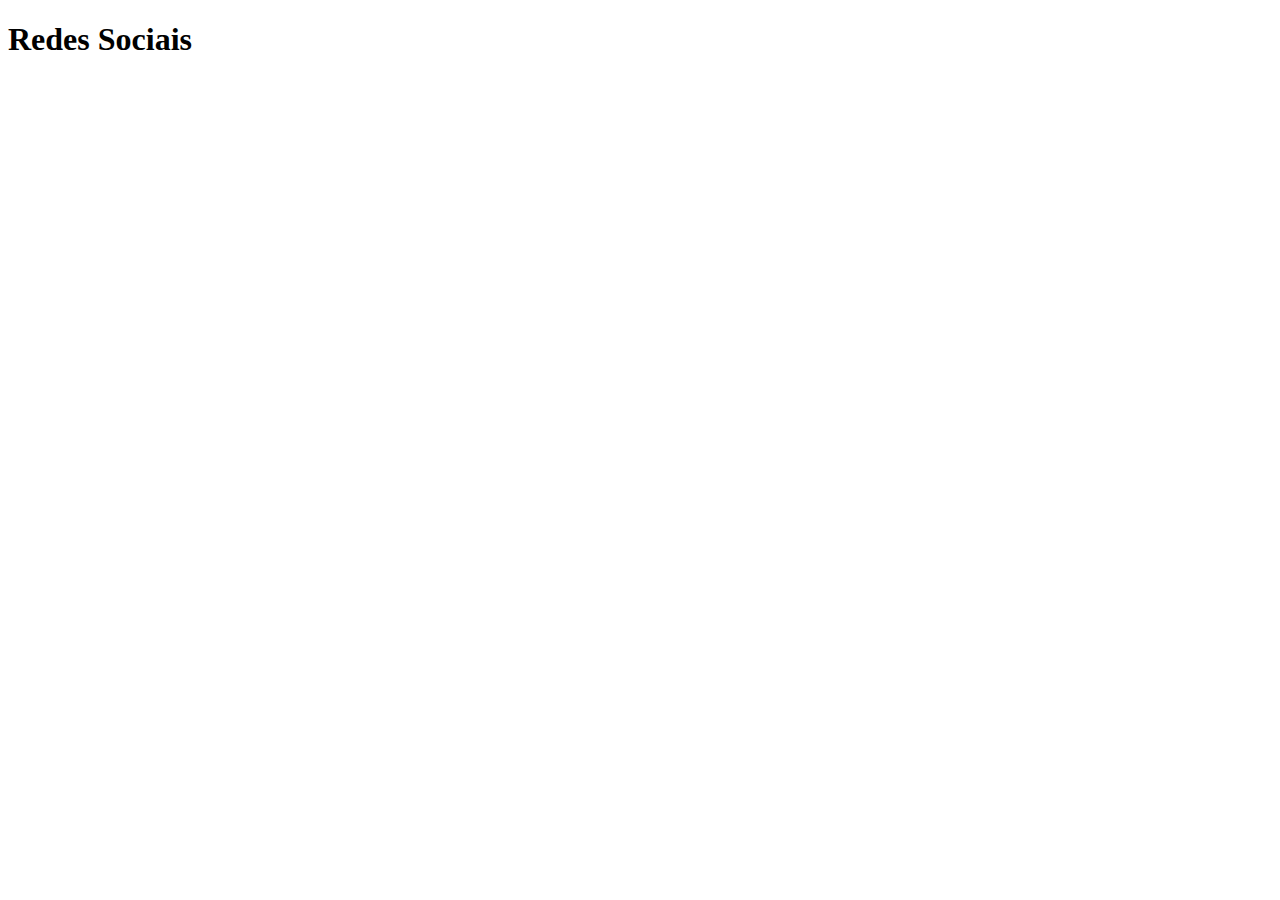
==== index.html @ e1faaf5a "Create index.html" ====
<!DOCTYPE html>
<html lang="pt-br">
<head>
    <meta charset="UTF-8">
    <meta name="viewport" content="width=device-width, initial-scale=1.0">
    <title>Projeto de Redes Sociais</title>
    <link rel="shortcut icon" href="favicon.ico" type="image/x-icon">
</head>
<body>
    <h1>Redes Sociais</h1>
</body>
</html>
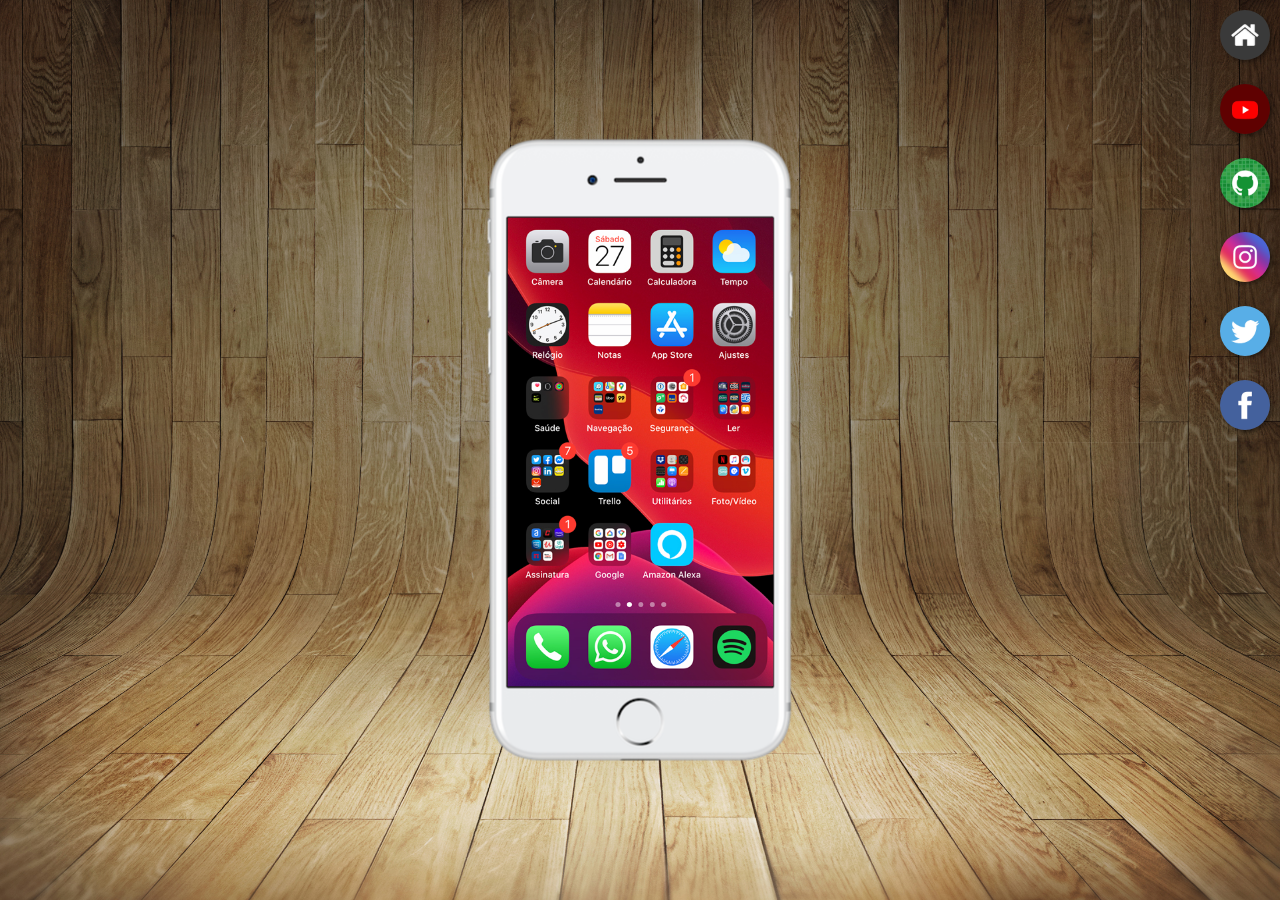
==== commit 396fb59e: "att botões e tela" ====
--- a/index.html
+++ b/index.html
@@ -5,8 +5,23 @@
     <meta name="viewport" content="width=device-width, initial-scale=1.0">
     <title>Projeto de Redes Sociais</title>
     <link rel="shortcut icon" href="favicon.ico" type="image/x-icon">
+    <link rel="stylesheet" href="estios/style.css">
 </head>
 <body>
-    <h1>Redes Sociais</h1>
+    <main>
+        <section id="telefone">
+            <iframe src="home.html" frameborder="0" name="tela" id="tela">
+                <p>Seu navegador não é compatível.</p>
+            </iframe>
+        </section>
+        <section id="redes-sociais">
+            <a href="" target="tela"><img src="imagens/logo-home.jpg" alt="Home"></a><br>   
+            <a href="" target="tela"><img src="imagens/logo-youtube.jpg" alt="Youtube"></a><br>
+            <a href="" target="tela"><img src="imagens/logo-github.jpg" alt="Github"></a><br>
+            <a href="" target="tela"><img src="imagens/logo-instagram.jpg" alt="Instagran"></a><br>
+            <a href="" target="tela"><img src="imagens/logo-twitter.jpg" alt="Twitter"></a><br>
+            <a href="" target="tela"><img src="imagens/logo-facebook.jpg" alt="Facebook"></a><br>    
+        </section>
+    </main>
 </body>
 </html>--- a/estios/style.css
+++ b/estios/style.css
@@ -0,0 +1,61 @@
+@charset "UTF-8";
+
+* {
+    margin: 0px;
+    padding: 0px;
+    font-family: Arial, Helvetica, sans-serif;
+}
+
+html, body {
+    height: 100vh;
+    width: 100vw;
+    background-color: black;
+}
+
+body {
+    background: url(../imagens/fundo-madeira.jpg) no-repeat top center;
+    background-size: cover;
+    background-attachment: fixed;
+}
+
+main {
+    height: 100vh;
+    position: relative;
+}
+
+section#telefone {
+    position: absolute;
+    top: 50%;
+    left: 50%;
+    transform: translate(-50%, -50%);
+    height: 627px;
+    width: 311px;
+    background: url(../imagens/frame-iphone.png) no-repeat;
+}
+
+iframe#tela {
+    position: relative;
+    top: 81px;
+    left: 23px;
+    height: 469px;
+    width: 265.5px;
+}
+
+section#redes-sociais {
+    text-align: right;
+}
+
+section#redes-sociais img {
+    width: 50px;
+    margin: 10px;
+    border-radius: 50%;
+    box-shadow: 2px 2px 4px rgba(0, 0, 0, 0.425);
+    box-sizing: border-box;
+}
+
+section#redes-sociais img:hover {
+    border: 2px solid rgba(255, 255, 255, 0.826);
+    transform: translate(-3px, -3px);
+    box-shadow: 5px 5px 7px rgba(0, 0, 0, 0.423);
+    transition: transform .3s, border 0.1s;
+}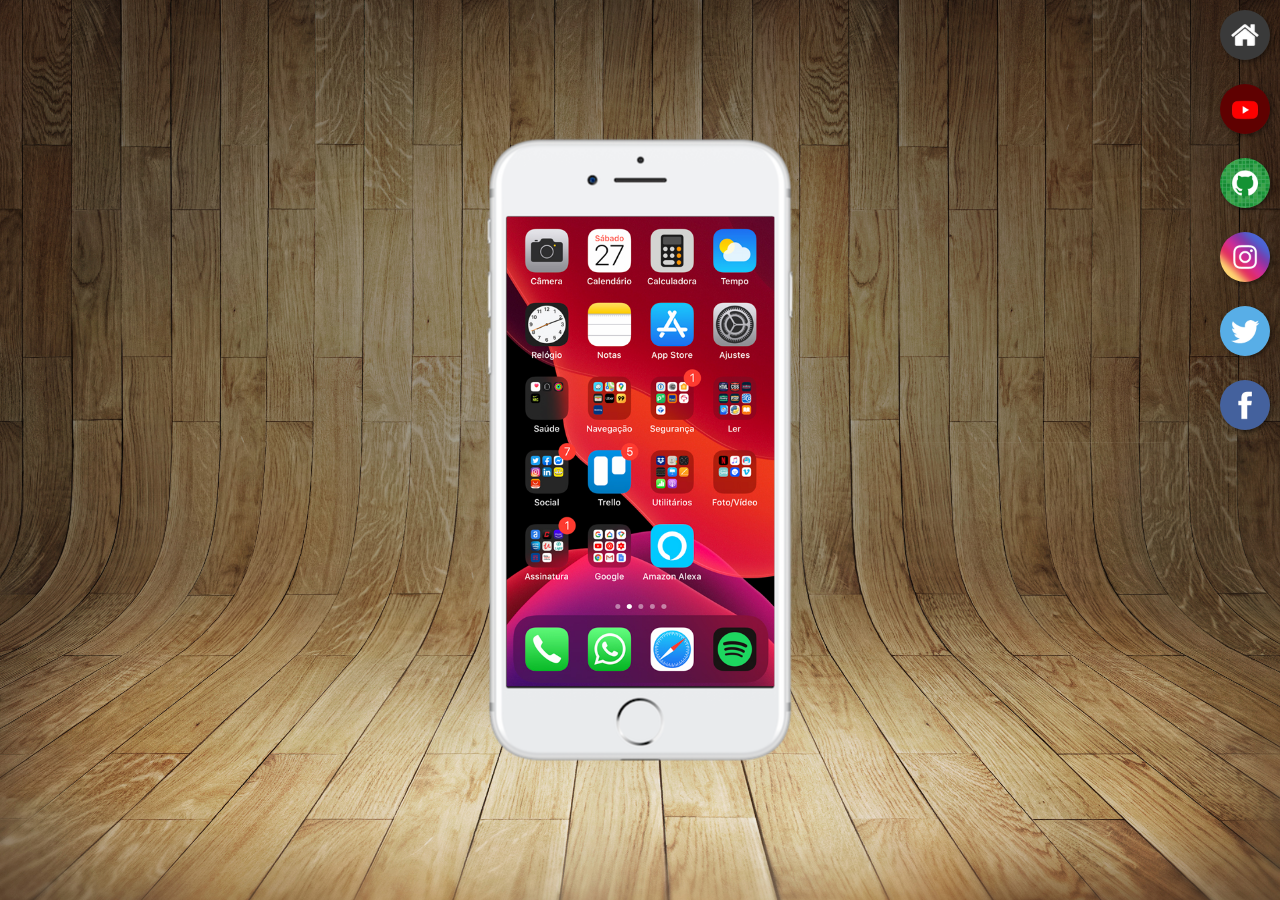
==== commit 5a3391c4: "att tela" ====
--- a/index.html
+++ b/index.html
@@ -5,7 +5,7 @@
     <meta name="viewport" content="width=device-width, initial-scale=1.0">
     <title>Projeto de Redes Sociais</title>
     <link rel="shortcut icon" href="favicon.ico" type="image/x-icon">
-    <link rel="stylesheet" href="estios/style.css">
+    <link rel="stylesheet" href="estilos/style.css">
 </head>
 <body>
     <main>
@@ -15,10 +15,10 @@
             </iframe>
         </section>
         <section id="redes-sociais">
-            <a href="" target="tela"><img src="imagens/logo-home.jpg" alt="Home"></a><br>   
-            <a href="" target="tela"><img src="imagens/logo-youtube.jpg" alt="Youtube"></a><br>
-            <a href="" target="tela"><img src="imagens/logo-github.jpg" alt="Github"></a><br>
-            <a href="" target="tela"><img src="imagens/logo-instagram.jpg" alt="Instagran"></a><br>
+            <a href="home.html" target="tela"><img src="imagens/logo-home.jpg" alt="Home"></a><br>   
+            <a href="youtube.html" target="tela"><img src="imagens/logo-youtube.jpg" alt="Youtube"></a><br>
+            <a href="github.html" target="tela"><img src="imagens/logo-github.jpg" alt="Github"></a><br>
+            <a href="instagram.html" target="tela"><img src="imagens/logo-instagram.jpg" alt="Instagran"></a><br>
             <a href="" target="tela"><img src="imagens/logo-twitter.jpg" alt="Twitter"></a><br>
             <a href="" target="tela"><img src="imagens/logo-facebook.jpg" alt="Facebook"></a><br>    
         </section>
--- a/estilos/style.css
+++ b/estilos/style.css
@@ -0,0 +1,61 @@
+@charset "UTF-8";
+
+* {
+    margin: 0px;
+    padding: 0px;
+    font-family: Arial, Helvetica, sans-serif;
+}
+
+html, body {
+    height: 100vh;
+    width: 100vw;
+    background-color: black;
+}
+
+body {
+    background: url(../imagens/fundo-madeira.jpg) no-repeat top center;
+    background-size: cover;
+    background-attachment: fixed;
+}
+
+main {
+    height: 100vh;
+    position: relative;
+}
+
+section#telefone {
+    position: absolute;
+    top: 50%;
+    left: 50%;
+    transform: translate(-50%, -50%);
+    height: 627px;
+    width: 311px;
+    background: url(../imagens/frame-iphone.png) no-repeat;
+}
+
+iframe#tela {
+    position: relative;
+    top: 80px;
+    left: 21.5px;
+    height: 470px;
+    width: 267.8px;
+}
+
+section#redes-sociais {
+    text-align: right;
+}
+
+section#redes-sociais img {
+    width: 50px;
+    margin: 10px;
+    border-radius: 50%;
+    box-shadow: 2px 2px 4px rgba(0, 0, 0, 0.425);
+    box-sizing: border-box;
+}
+
+section#redes-sociais img:hover {
+    border: 2px solid rgba(255, 255, 255, 0.826);
+    transform: translate(-3px, -3px);
+    box-shadow: 5px 5px 7px rgba(0, 0, 0, 0.423);
+    transition: transform .3s, border 0.1s;
+}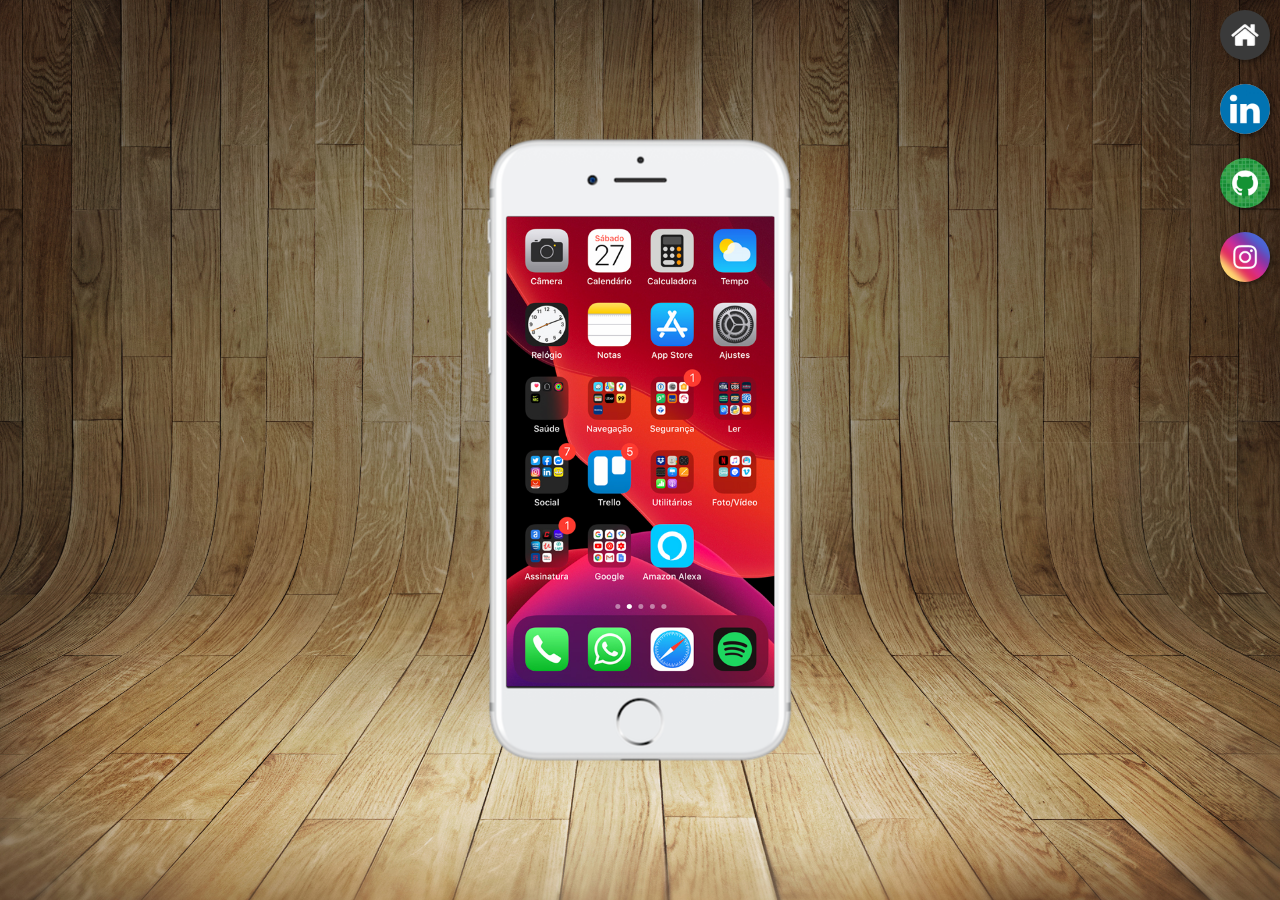
==== commit 87afc41c: "att sociais" ====
--- a/index.html
+++ b/index.html
@@ -16,11 +16,9 @@
         </section>
         <section id="redes-sociais">
             <a href="home.html" target="tela"><img src="imagens/logo-home.jpg" alt="Home"></a><br>   
-            <a href="youtube.html" target="tela"><img src="imagens/logo-youtube.jpg" alt="Youtube"></a><br>
+            <a href="linkedin.html" target="tela"><img src="imagens/logo-linkedin.jpg" alt="Youtube"></a><br>
             <a href="github.html" target="tela"><img src="imagens/logo-github.jpg" alt="Github"></a><br>
-            <a href="instagram.html" target="tela"><img src="imagens/logo-instagram.jpg" alt="Instagran"></a><br>
-            <a href="" target="tela"><img src="imagens/logo-twitter.jpg" alt="Twitter"></a><br>
-            <a href="" target="tela"><img src="imagens/logo-facebook.jpg" alt="Facebook"></a><br>    
+            <a href="instagram.html" target="tela"><img src="imagens/logo-instagram.jpg" alt="Instagran"></a><br> 
         </section>
     </main>
 </body>
